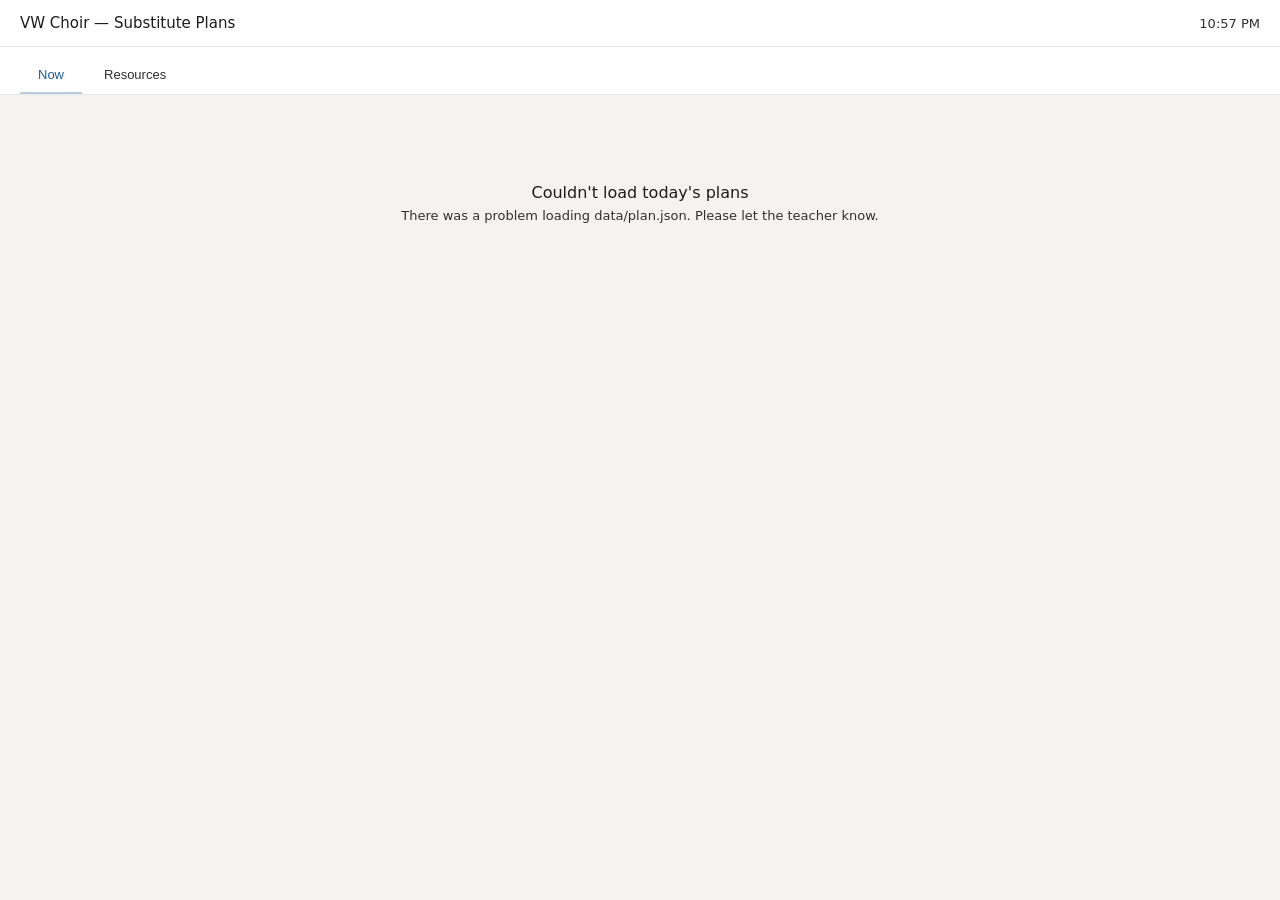
==== index.html @ 2621598a "Add files via upload" ====
<!--
  HANDOFF — index.html (SubView)
  Version: 1
  Last updated: 2026-09-14

  This round changed:
    - Initial bare-bones build: reads docs/data/plan.json, auto-progresses
      through the day on a fixed schedule, shows an always-available
      Resources tab, supports activity types: resource-list, youtube,
      slides, module (generic iframe placeholder).

  Storage keys touched: none (reads static docs/data/plan.json only)

  New/changed conventions (needs Project-Instructions.md update):
    - none this round

  Known issues / deferred:
    - No editor UI yet — plan.json is hand-edited and pushed manually.
    - "module" activity type is wired but not yet pointed at a real
      docked-app SubView mode.
    - No emergency-plans section yet.

  Postmessage contract: none — this is a standalone static page, not
  docked inside ClassroomScreen.
-->
<!DOCTYPE html>
<html lang="en">
<head>
<meta charset="UTF-8" />
<meta name="viewport" content="width=device-width, initial-scale=1.0, maximum-scale=1.0, user-scalable=no" />
<title>VW Choir — Substitute Plans</title>
<link rel="stylesheet" href="subview.css" />
</head>
<body>
<div id="app">
  <div class="topbar">
    <div class="topbar-title" id="topbar-title">VW Choir — Substitute Plans</div>
    <div class="topbar-clock" id="clock"></div>
  </div>
  <div class="tabs">
    <button class="tab-btn active" data-tab="now" id="tab-now">Now</button>
    <button class="tab-btn" data-tab="resources" id="tab-resources">Resources</button>
  </div>
  <div class="content" id="content"></div>
</div>
<script src="subview.js"></script>
</body>
</html>
---- subview.css ----
:root {
  --bg-primary: #ffffff;
  --bg-secondary: #f4f3ef;
  --bg-tertiary: #f7f7fa;
  --bg-info: #dbe9fb;
  --bg-success: #e3f2d8;
  --bg-warning: #fdecd0;
  --bg-danger: #fbe1e0;
  --bg-yellow: #fdf3c8;

  --text-primary: #1c1c1a;
  --text-secondary: #1f1f1f;
  --text-tertiary: #303030;
  --text-info: #1f5c96;
  --text-success: #2f6a1a;
  --text-warning: #8a5a08;
  --text-danger: #9c3327;
  --text-yellow: #6b5a05;

  --border-light: rgba(28, 28, 26, .10);
  --border-mid: rgba(28, 28, 26, .18);
  --border-strong: rgba(28, 28, 26, .30);
  --border-info: rgba(31, 92, 150, .30);
  --border-success: rgba(47, 106, 26, .30);
  --border-warning: rgba(138, 90, 8, .30);
  --border-danger: rgba(156, 51, 39, .30);
  --border-yellow: rgba(107, 90, 5, .30);

  --radius-md: 8px;
  --radius-lg: 12px;
  --radius-xl: 16px;

  --font-sans: system-ui, -apple-system, 'Segoe UI', sans-serif;
}

* { box-sizing: border-box; }

html, body {
  margin: 0;
  height: 100%;
  font-family: var(--font-sans);
  color: var(--text-primary);
  background: var(--bg-secondary);
  font-size: 14px;
  font-weight: 400;
  -webkit-user-select: none;
  user-select: none;
}

#app {
  display: flex;
  flex-direction: column;
  height: 100%;
}

/* Top bar */
.topbar {
  display: flex;
  align-items: center;
  justify-content: space-between;
  padding: 14px 20px;
  background: var(--bg-primary);
  border-bottom: 0.5px solid var(--border-light);
}

.topbar-title {
  font-size: 15px;
  font-weight: 500;
  color: var(--text-primary);
}

.topbar-clock {
  font-size: 13px;
  color: var(--text-tertiary);
}

/* Tabs */
.tabs {
  display: flex;
  gap: 4px;
  padding: 10px 20px 0;
  background: var(--bg-primary);
  border-bottom: 0.5px solid var(--border-light);
}

.tab-btn {
  padding: 10px 18px;
  font-size: 13px;
  font-weight: 500;
  color: var(--text-tertiary);
  background: transparent;
  border: none;
  border-bottom: 2px solid transparent;
  cursor: pointer;
}

.tab-btn.active {
  color: var(--text-info);
  border-bottom-color: var(--border-info);
}

/* Content */
.content {
  flex: 1;
  overflow-y: auto;
  padding: 28px;
}

.panel {
  max-width: 760px;
  margin: 0 auto;
  background: var(--bg-primary);
  border: 0.5px solid var(--border-light);
  border-radius: var(--radius-lg);
  padding: 24px;
}

.panel-title {
  font-size: 18px;
  font-weight: 500;
  margin: 0 0 4px;
}

.panel-meta {
  font-size: 12px;
  color: var(--text-tertiary);
  margin: 0 0 18px;
}

.notes-box {
  background: var(--bg-info);
  border: 0.5px solid var(--border-info);
  color: var(--text-info);
  border-radius: var(--radius-md);
  padding: 10px 12px;
  font-size: 13px;
  margin-bottom: 18px;
}

/* Resource list */
.resource-list {
  list-style: none;
  margin: 0;
  padding: 0;
}

.resource-item {
  display: block;
  padding: 12px 14px;
  margin-bottom: 8px;
  background: var(--bg-secondary);
  border: 0.5px solid var(--border-mid);
  border-radius: var(--radius-md);
  color: var(--text-primary);
  text-decoration: none;
  font-size: 13px;
}

.resource-item:hover {
  background: var(--bg-tertiary);
}

/* YouTube */
.video-wrap {
  position: relative;
  width: 100%;
  padding-top: 56.25%;
  border-radius: var(--radius-md);
  overflow: hidden;
  background: var(--bg-tertiary);
  margin-bottom: 4px;
}

.video-wrap iframe {
  position: absolute;
  inset: 0;
  width: 100%;
  height: 100%;
  border: none;
}

/* Slides */
.slide-box {
  background: var(--bg-secondary);
  border: 0.5px solid var(--border-mid);
  border-radius: var(--radius-md);
  padding: 32px 28px;
  min-height: 220px;
  display: flex;
  flex-direction: column;
  justify-content: center;
}

.slide-heading {
  font-size: 20px;
  font-weight: 500;
  margin: 0 0 12px;
}

.slide-body {
  font-size: 15px;
  line-height: 1.5;
  color: var(--text-secondary);
  margin: 0;
}

.slide-nav {
  display: flex;
  align-items: center;
  justify-content: space-between;
  margin-top: 16px;
}

.slide-progress {
  font-size: 12px;
  color: var(--text-tertiary);
}

.btn {
  padding: 8px 16px;
  font-size: 13px;
  font-weight: 500;
  background: var(--bg-secondary);
  border: 0.5px solid var(--border-mid);
  border-radius: var(--radius-md);
  color: var(--text-primary);
  cursor: pointer;
}

.btn:hover { background: var(--bg-tertiary); }
.btn:active { transform: scale(.98); }
.btn:disabled { opacity: .4; cursor: default; }
.btn:disabled:active { transform: none; }

/* Module iframe */
.module-wrap {
  width: 100%;
  height: 60vh;
  border-radius: var(--radius-md);
  overflow: hidden;
  border: 0.5px solid var(--border-mid);
}

.module-wrap iframe {
  width: 100%;
  height: 100%;
  border: none;
}

/* Empty / between-periods state */
.empty-state {
  text-align: center;
  padding: 60px 20px;
  color: var(--text-tertiary);
}

.empty-state-title {
  font-size: 16px;
  font-weight: 500;
  color: var(--text-primary);
  margin: 0 0 6px;
}

.empty-state-sub {
  font-size: 13px;
  margin: 0;
}

/* Section groups on the Resources tab */
.section-label {
  font-size: 10px;
  font-weight: 500;
  color: var(--text-tertiary);
  text-transform: uppercase;
  letter-spacing: .07em;
  margin: 0 0 8px;
}

.resource-group {
  margin-bottom: 22px;
}

.resource-group:last-child {
  margin-bottom: 0;
}
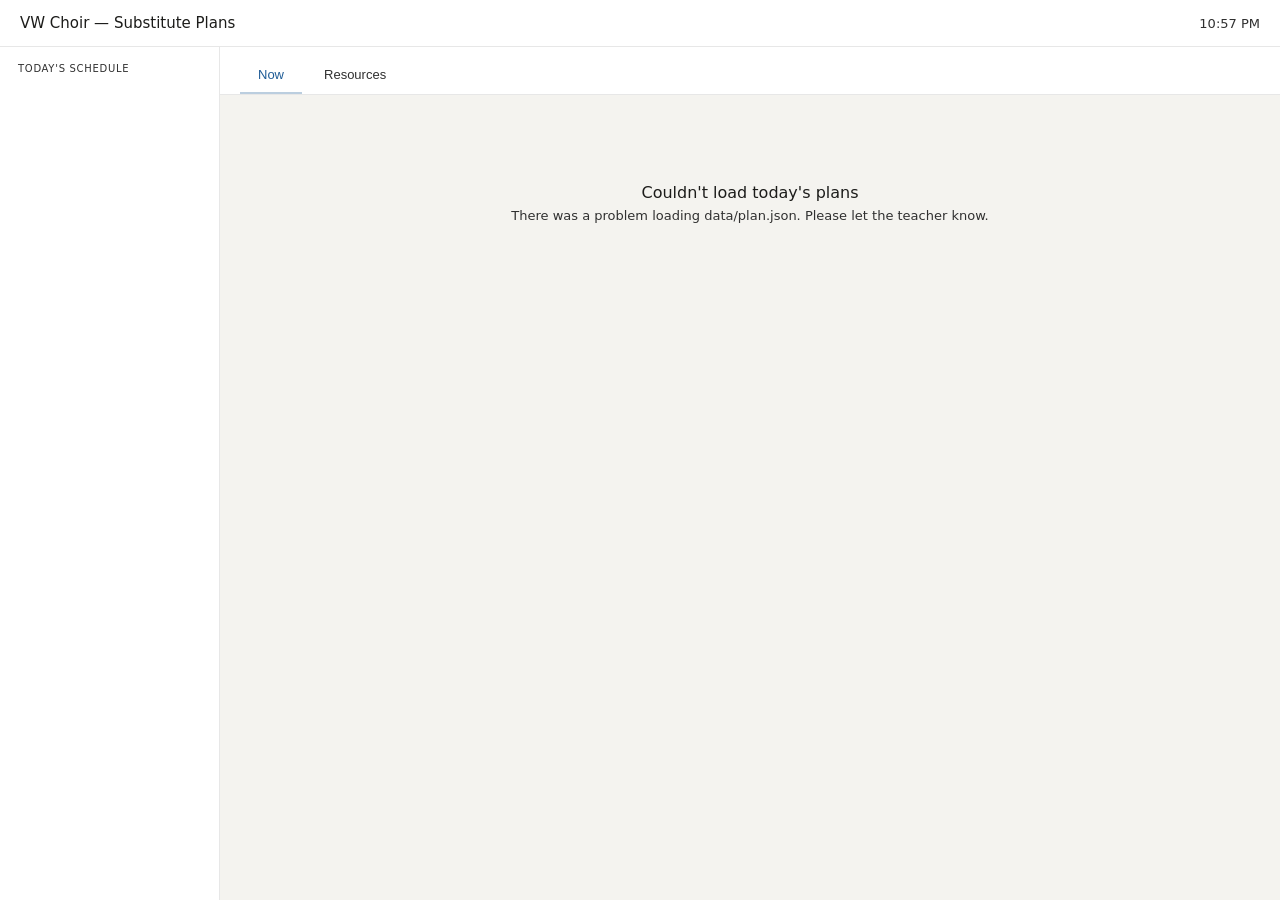
==== commit 67bf4538: "Add files via upload" ====
--- a/index.html
+++ b/index.html
@@ -1,13 +1,18 @@
 <!--
   HANDOFF — index.html (SubView)
-  Version: 1
+  Version: 2 (prior: 1, see "index (revert).html" if included this round)
   Last updated: 2026-09-14
 
   This round changed:
-    - Initial bare-bones build: reads docs/data/plan.json, auto-progresses
-      through the day on a fixed schedule, shows an always-available
-      Resources tab, supports activity types: resource-list, youtube,
-      slides, module (generic iframe placeholder).
+    - Always-visible schedule sidebar (left column) listing every period
+      in order with three visual states: elapsed (dimmed + strikethrough),
+      current (info-highlighted), future (normal), plus a "Next" badge on
+      the soonest upcoming period during a gap. Visible on both the Now
+      and Resources tabs.
+    - Sidebar rows are clickable to preview any period's activity; a
+      warning-colored banner + "Back to current class" button appears
+      whenever the previewed period isn't the live one. Clicking the Now
+      tab always clears the preview and returns to the live period.
 
   Storage keys touched: none (reads static docs/data/plan.json only)
 
@@ -37,11 +42,19 @@
     <div class="topbar-title" id="topbar-title">VW Choir — Substitute Plans</div>
     <div class="topbar-clock" id="clock"></div>
   </div>
-  <div class="tabs">
-    <button class="tab-btn active" data-tab="now" id="tab-now">Now</button>
-    <button class="tab-btn" data-tab="resources" id="tab-resources">Resources</button>
+  <div class="body">
+    <aside class="schedule-nav">
+      <p class="section-label">Today's Schedule</p>
+      <ul class="schedule-list" id="schedule-list"></ul>
+    </aside>
+    <div class="main">
+      <div class="tabs">
+        <button class="tab-btn active" data-tab="now" id="tab-now">Now</button>
+        <button class="tab-btn" data-tab="resources" id="tab-resources">Resources</button>
+      </div>
+      <div class="content" id="content"></div>
+    </div>
   </div>
-  <div class="content" id="content"></div>
 </div>
 <script src="subview.js"></script>
 </body>
--- a/subview.css
+++ b/subview.css
@@ -74,6 +74,116 @@
   color: var(--text-tertiary);
 }
 
+/* Body layout: sidebar + main */
+.body {
+  flex: 1;
+  display: flex;
+  overflow: hidden;
+}
+
+.schedule-nav {
+  width: 220px;
+  flex-shrink: 0;
+  background: var(--bg-primary);
+  border-right: 0.5px solid var(--border-light);
+  padding: 16px 14px;
+  overflow-y: auto;
+}
+
+.schedule-nav .section-label {
+  padding: 0 4px;
+}
+
+.schedule-list {
+  list-style: none;
+  margin: 0;
+  padding: 0;
+}
+
+.schedule-row {
+  padding: 10px 10px;
+  margin-bottom: 6px;
+  border-radius: var(--radius-md);
+  border: 0.5px solid transparent;
+  cursor: pointer;
+}
+
+.schedule-row:hover {
+  background: var(--bg-tertiary);
+}
+
+.schedule-row .row-label {
+  display: flex;
+  align-items: center;
+  gap: 6px;
+  font-size: 13px;
+  font-weight: 500;
+  margin: 0 0 2px;
+}
+
+.schedule-row .row-time {
+  font-size: 11px;
+  color: var(--text-tertiary);
+  margin: 0;
+}
+
+.schedule-row.elapsed {
+  opacity: .5;
+}
+
+.schedule-row.elapsed .row-label {
+  text-decoration: line-through;
+}
+
+.schedule-row.current {
+  background: var(--bg-info);
+  border-color: var(--border-info);
+}
+
+.schedule-row.current .row-label,
+.schedule-row.current .row-time {
+  color: var(--text-info);
+}
+
+.schedule-row.previewing {
+  border-color: var(--border-strong);
+}
+
+.badge-next {
+  font-size: 10px;
+  font-weight: 500;
+  padding: 2px 7px;
+  border-radius: 999px;
+  background: var(--bg-warning);
+  color: var(--text-warning);
+}
+
+/* Main column */
+.main {
+  flex: 1;
+  display: flex;
+  flex-direction: column;
+  overflow: hidden;
+}
+
+.preview-banner {
+  display: flex;
+  align-items: center;
+  justify-content: space-between;
+  gap: 12px;
+  background: var(--bg-warning);
+  border: 0.5px solid var(--border-warning);
+  color: var(--text-warning);
+  border-radius: var(--radius-md);
+  padding: 10px 14px;
+  font-size: 13px;
+  margin-bottom: 16px;
+}
+
+.preview-banner .btn {
+  flex-shrink: 0;
+}
+
 /* Tabs */
 .tabs {
   display: flex;
